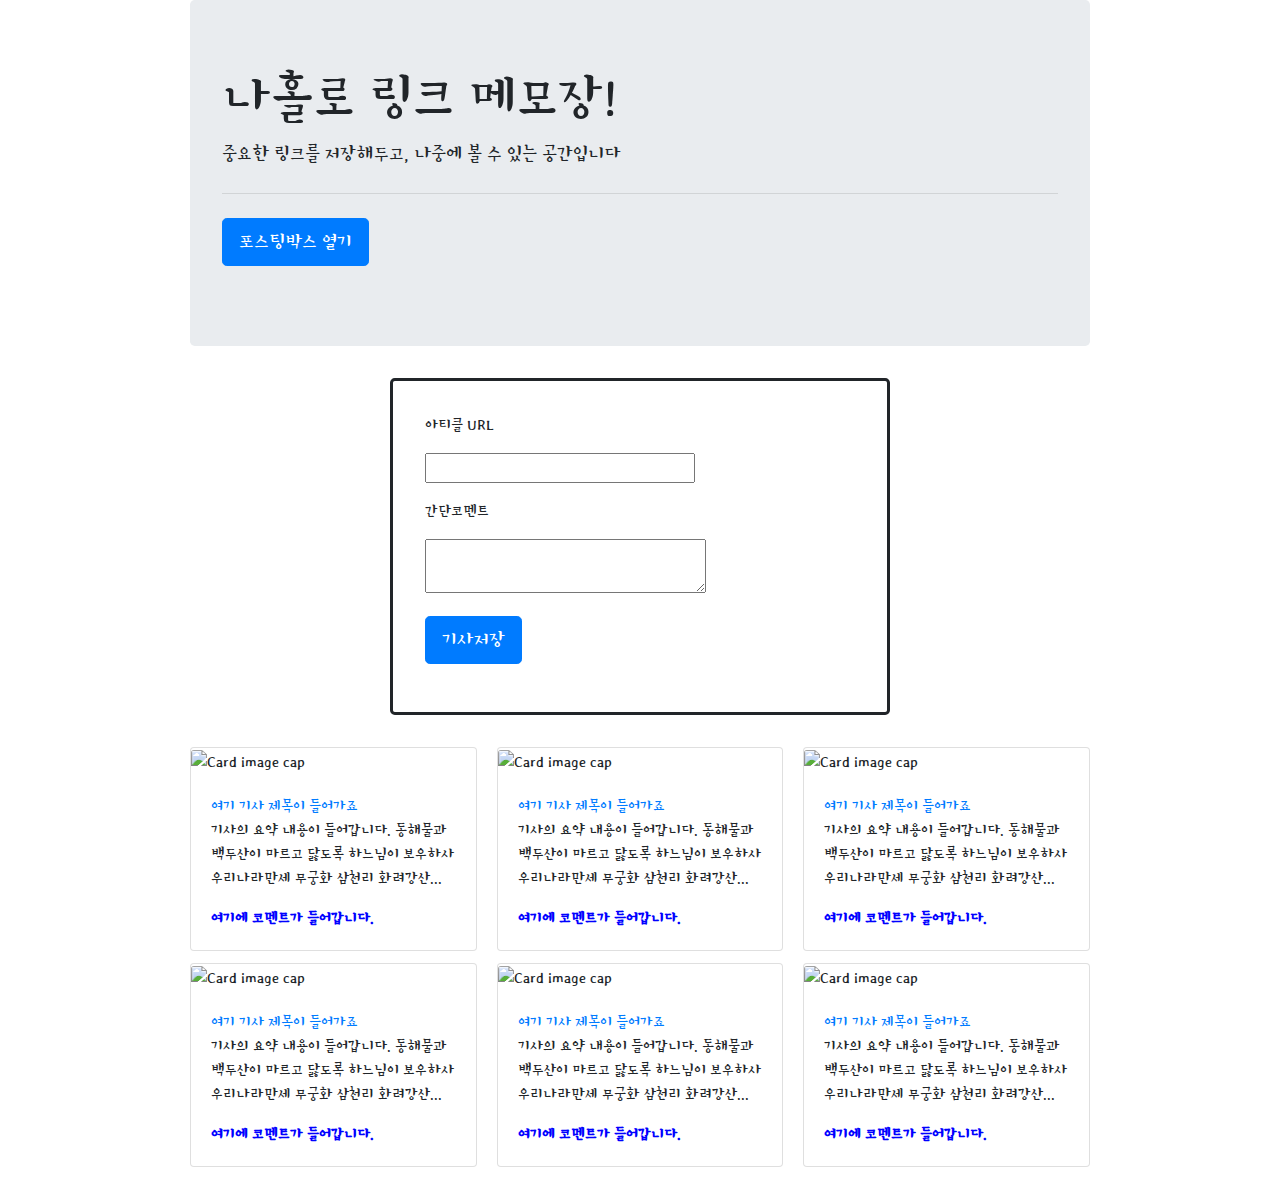
==== etc/index.html @ 88bb6a93 "Initial commit" ====
<!doctype html>
<html lang="en">

<head>

    <!-- Webpage Title -->
    <title>Hello, world!</title>

    <!-- Required meta tags -->
    <meta charset="utf-8">
    <meta name="viewport" content="width=device-width, initial-scale=1, shrink-to-fit=no">

    <!-- Bootstrap CSS -->
    <link rel="stylesheet" href="https://maxcdn.bootstrapcdn.com/bootstrap/4.0.0/css/bootstrap.min.css"
        integrity="sha384-Gn5384xqQ1aoWXA+058RXPxPg6fy4IWvTNh0E263XmFcJlSAwiGgFAW/dAiS6JXm" crossorigin="anonymous">

    <!-- JS -->
    <script src="https://ajax.googleapis.com/ajax/libs/jquery/3.4.1/jquery.min.js"></script>
    <script src="https://cdnjs.cloudflare.com/ajax/libs/popper.js/1.12.9/umd/popper.min.js"
        integrity="sha384-ApNbgh9B+Y1QKtv3Rn7W3mgPxhU9K/ScQsAP7hUibX39j7fakFPskvXusvfa0b4Q"
        crossorigin="anonymous"></script>
    <script src="https://maxcdn.bootstrapcdn.com/bootstrap/4.0.0/js/bootstrap.min.js"
        integrity="sha384-JZR6Spejh4U02d8jOt6vLEHfe/JQGiRRSQQxSfFWpi1MquVdAyjUar5+76PVCmYl"
        crossorigin="anonymous"></script>

    <!-- 구글폰트 -->
    <link href="https://fonts.googleapis.com/css?family=Stylish&display=swap" rel="stylesheet">

    <!-- style -->
    <style type="text/css">
        * {
            font-family: 'Stylish', sans-serif;
        }

        .wrap {
            width: 900px;
            margin: auto;
        }

        .comment {
            color: blue;
            font-weight: bold;
        }

        .form-post {
            max-width: 500px;
            padding: 2rem;
            margin: 2rem auto;
            border-color: #e9ecef;
            border-radius: 0.3rem;
            border: solid;
            display: block;
        }
    </style>
</head>

<body>
    <div class="wrap">
        <div class="jumbotron">
            <h1 class="display-4">나홀로 링크 메모장!</h1>
            <p class="lead">중요한 링크를 저장해두고, 나중에 볼 수 있는 공간입니다</p>
            <hr class="my-4">
            <p class="lead">
                <a class="btn btn-primary btn-lg" href="#" role="button">포스팅박스 열기</a>
            </p>
        </div>
        <div class="form-post">
            <div>
                <p>
                    아티클 URL
                </p>
                <P>
                    <input type="text" />
                </P>
                <p>
                    간단코멘트
                </p>
                <P>
                    <textarea></textarea>
                </P>
                <p class="lead">
                    <a class="btn btn-primary btn-lg" href="#" role="button">기사저장</a>
                </p>

            </div>
        </div>
        <div class="card-columns">
            <div class="card">
                <img class="card-img-top"
                    src="https://www.eurail.com/content/dam/images/eurail/Italy%20OCP%20Promo%20Block.adaptive.767.1535627244182.jpg"
                    alt="Card image cap">
                <div class="card-body">
                    <a href="#" class="card-title">여기 기사 제목이 들어가죠</a>
                    <p class="card-text">기사의 요약 내용이 들어갑니다. 동해물과 백두산이 마르고 닳도록 하느님이 보우하사 우리나라만세 무궁화 삼천리 화려강산...</p>
                    <p class="card-text comment">여기에 코멘트가 들어갑니다.</p>
                </div>
            </div>
            <div class="card">
                <img class="card-img-top"
                    src="https://www.eurail.com/content/dam/images/eurail/Italy%20OCP%20Promo%20Block.adaptive.767.1535627244182.jpg"
                    alt="Card image cap">
                <div class="card-body">
                    <a href="#" class="card-title">여기 기사 제목이 들어가죠</a>
                    <p class="card-text">기사의 요약 내용이 들어갑니다. 동해물과 백두산이 마르고 닳도록 하느님이 보우하사 우리나라만세 무궁화 삼천리 화려강산...</p>
                    <p class="card-text comment">여기에 코멘트가 들어갑니다.</p>
                </div>
            </div>
            <div class="card">
                <img class="card-img-top"
                    src="https://www.eurail.com/content/dam/images/eurail/Italy%20OCP%20Promo%20Block.adaptive.767.1535627244182.jpg"
                    alt="Card image cap">
                <div class="card-body">
                    <a href="#" class="card-title">여기 기사 제목이 들어가죠</a>
                    <p class="card-text">기사의 요약 내용이 들어갑니다. 동해물과 백두산이 마르고 닳도록 하느님이 보우하사 우리나라만세 무궁화 삼천리 화려강산...</p>
                    <p class="card-text comment">여기에 코멘트가 들어갑니다.</p>
                </div>
            </div>
            <div class="card">
                <img class="card-img-top"
                    src="https://www.eurail.com/content/dam/images/eurail/Italy%20OCP%20Promo%20Block.adaptive.767.1535627244182.jpg"
                    alt="Card image cap">
                <div class="card-body">
                    <a href="#" class="card-title">여기 기사 제목이 들어가죠</a>
                    <p class="card-text">기사의 요약 내용이 들어갑니다. 동해물과 백두산이 마르고 닳도록 하느님이 보우하사 우리나라만세 무궁화 삼천리 화려강산...</p>
                    <p class="card-text comment">여기에 코멘트가 들어갑니다.</p>
                </div>
            </div>
            <div class="card">
                <img class="card-img-top"
                    src="https://www.eurail.com/content/dam/images/eurail/Italy%20OCP%20Promo%20Block.adaptive.767.1535627244182.jpg"
                    alt="Card image cap">
                <div class="card-body">
                    <a href="#" class="card-title">여기 기사 제목이 들어가죠</a>
                    <p class="card-text">기사의 요약 내용이 들어갑니다. 동해물과 백두산이 마르고 닳도록 하느님이 보우하사 우리나라만세 무궁화 삼천리 화려강산...</p>
                    <p class="card-text comment">여기에 코멘트가 들어갑니다.</p>
                </div>
            </div>
            <div class="card">
                <img class="card-img-top"
                    src="https://www.eurail.com/content/dam/images/eurail/Italy%20OCP%20Promo%20Block.adaptive.767.1535627244182.jpg"
                    alt="Card image cap">
                <div class="card-body">
                    <a href="#" class="card-title">여기 기사 제목이 들어가죠</a>
                    <p class="card-text">기사의 요약 내용이 들어갑니다. 동해물과 백두산이 마르고 닳도록 하느님이 보우하사 우리나라만세 무궁화 삼천리 화려강산...</p>
                    <p class="card-text comment">여기에 코멘트가 들어갑니다.</p>
                </div>
            </div>
        </div>
    </div>
</body>

</html>
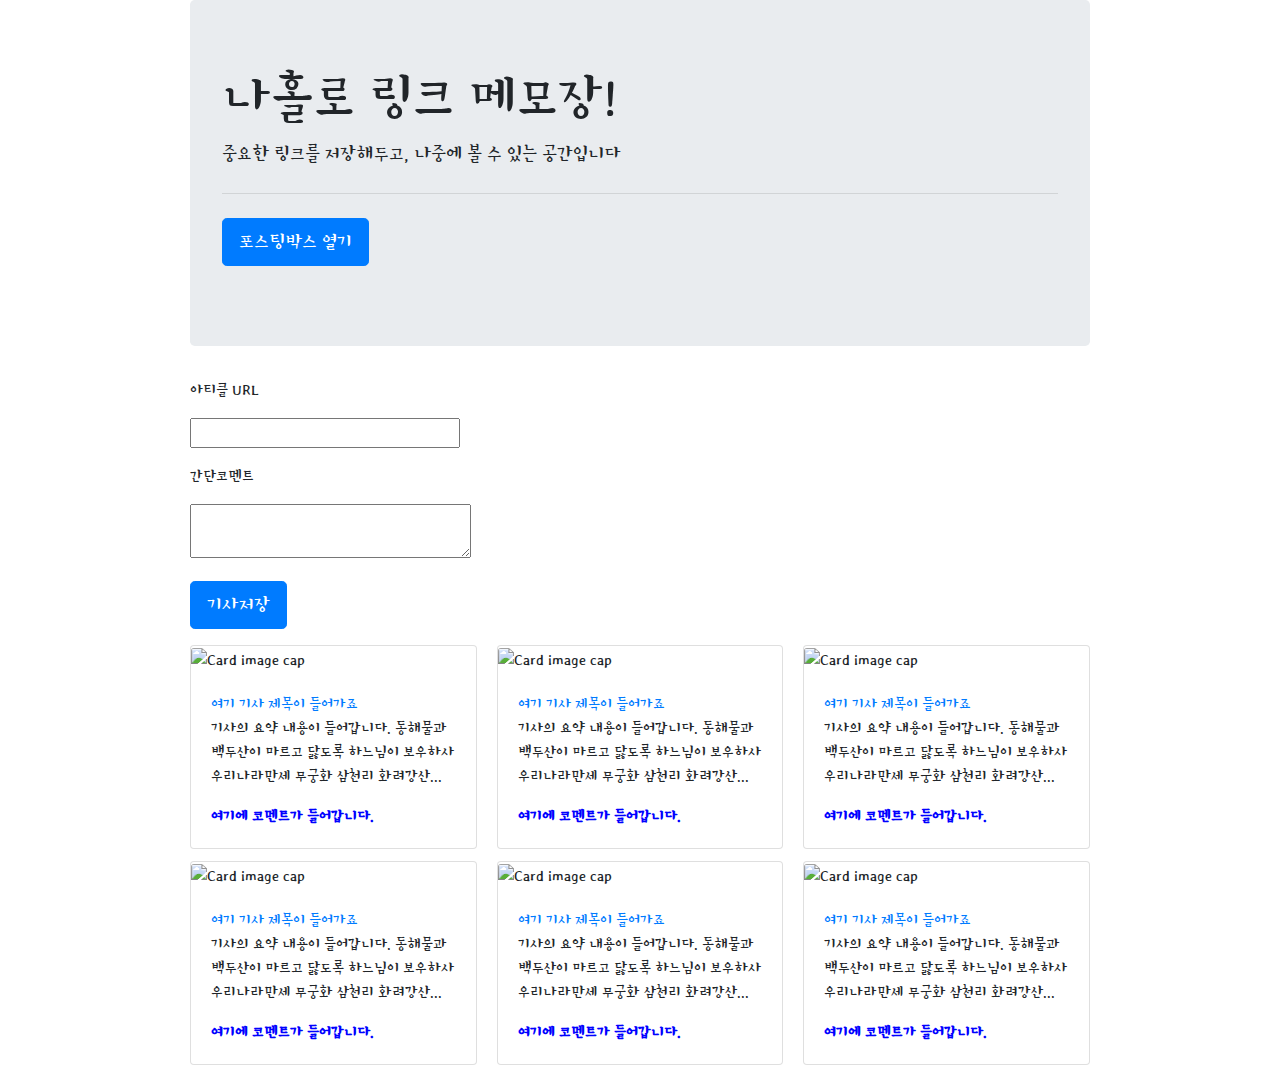
==== commit cda826e6: "Update index.html" ====
--- a/etc/index.html
+++ b/etc/index.html
@@ -42,7 +42,7 @@
             font-weight: bold;
         }
 
-        .form-post {
+        /* .form-post {
             max-width: 500px;
             padding: 2rem;
             margin: 2rem auto;
@@ -50,7 +50,7 @@
             border-radius: 0.3rem;
             border: solid;
             display: block;
-        }
+        } */
     </style>
 </head>
 
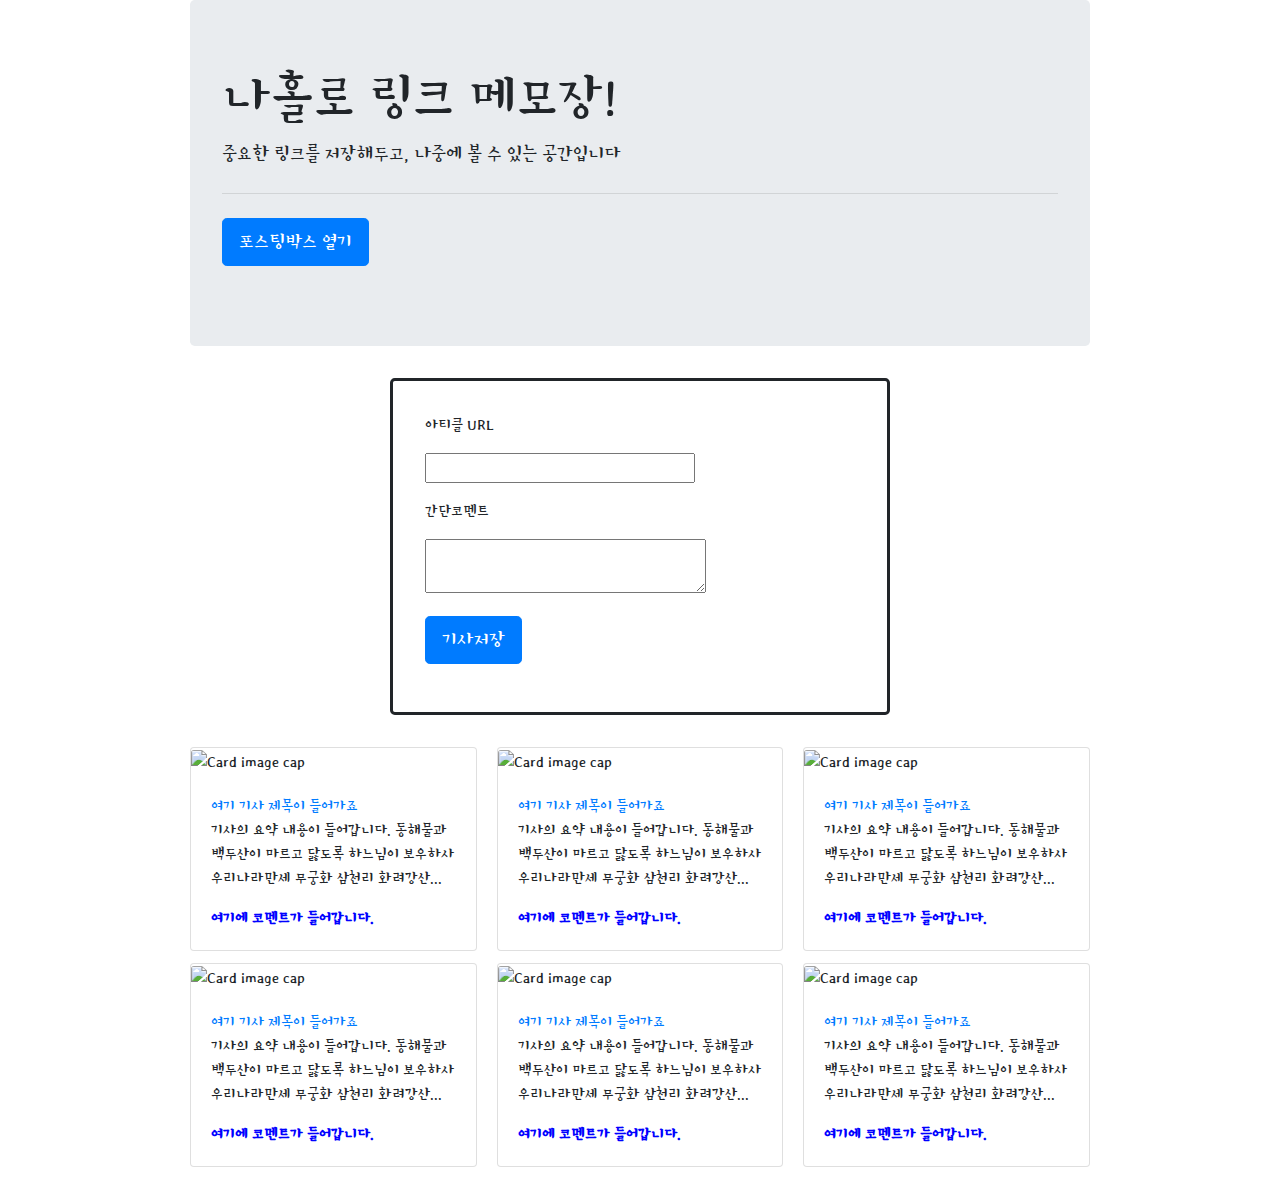
==== commit f9dc6400: "Update index.html" ====
--- a/etc/index.html
+++ b/etc/index.html
@@ -42,7 +42,7 @@
             font-weight: bold;
         }
 
-        /* .form-post {
+        .form-post {
             max-width: 500px;
             padding: 2rem;
             margin: 2rem auto;
@@ -50,7 +50,7 @@
             border-radius: 0.3rem;
             border: solid;
             display: block;
-        } */
+        }
     </style>
 </head>
 
